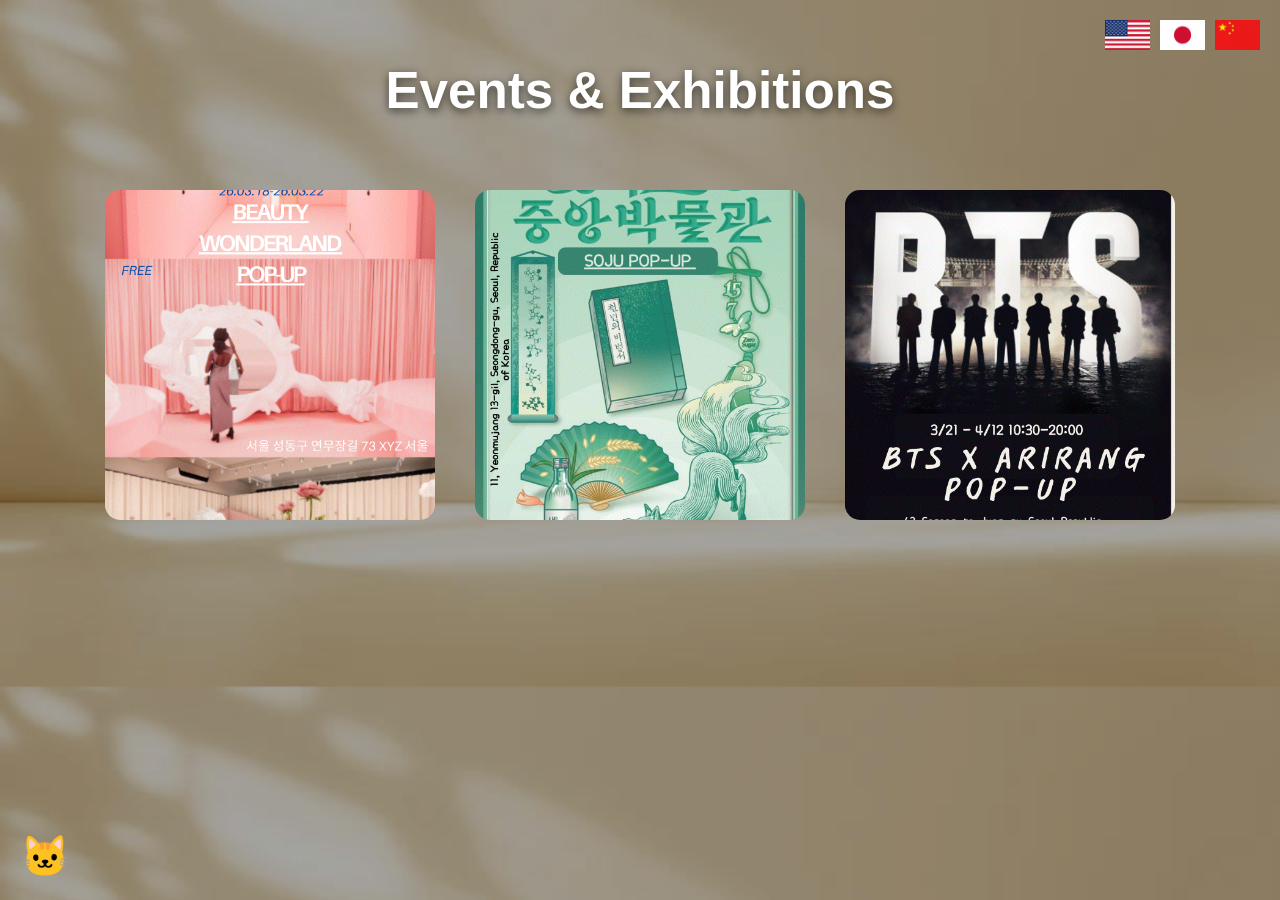
==== index.html @ fdb88de9 "Update index.html" ====
<!DOCTYPE html>
<html lang="en">
<head>
<meta charset="UTF-8">
<meta name="viewport" content="width=device-width, initial-scale=1.0">
<title>Events & Exhibitions</title>

<style>

html,body{
margin:0;
padding:0;
font-family:Arial;
background:linear-gradient(rgba(0,0,0,0.35),rgba(0,0,0,0.35)),url("background.jpg");
background-size:cover;
background-position:center;
text-align:center;
overflow-x:hidden;
}

h1{
color:white;
font-size:4vw;
margin-top:40px;
text-shadow:0 3px 10px rgba(0,0,0,0.6);
height:100px;
display:flex;
align-items:center;
justify-content:center;
}

.lang-bar{
position:fixed;
top:20px;
right:20px;
display:flex;
gap:10px;
z-index:2000;
}

.flag{
width:45px;
cursor:pointer;
}

.gallery{
display:flex;
justify-content:center;
flex-wrap:wrap;
gap:40px;
margin-top:50px;
max-width:1400px;
margin-left:auto;
margin-right:auto;
}

.thumbnail{
width:330px;
height:330px;
object-fit:cover;
border-radius:15px;
cursor:pointer;
transition:0.3s;
}

.thumbnail:hover{
transform:scale(1.05);
}

.popup,.qr-popup{
display:none;
position:fixed;
top:0;
left:0;
width:100%;
height:100%;
background:rgba(0,0,0,0.8);
justify-content:center;
align-items:center;
z-index:1000;
opacity:0;
transition:opacity 0.35s;
}

.popup.show,.qr-popup.show{
opacity:1;
}

.popup-content{
background:white;
width:90%;
max-width:1000px;
padding:30px;
border-radius:15px;
display:flex;
gap:30px;
position:relative;
transform:scale(0.85);
transition:transform 0.35s;
}

.popup.show .popup-content{
transform:scale(1);
}

.popup-content img{
width:40%;
}

.close-btn{
position:absolute;
top:15px;
right:20px;
font-size:30px;
border:none;
background:none;
cursor:pointer;
}

.info{
flex:1;
text-align:left;
line-height:1.7;
}

.action-buttons{
margin-top:20px;
display:flex;
gap:15px;
}

.action-buttons button{
padding:12px 20px;
border:none;
border-radius:10px;
background:#222;
color:white;
cursor:pointer;
}

.lang{display:none;}

.qr-box{
background:white;
padding:30px;
border-radius:15px;
position:relative;
text-align:center;
}

.qr-box img{
width:300px;
}

.qr-close{
position:absolute;
top:10px;
right:15px;
font-size:25px;
cursor:pointer;
}

.cat-button{
position:fixed;
bottom:20px;
left:20px;
font-size:40px;
cursor:pointer;
z-index:1500;
}

</style>
</head>

<body>

<div class="lang-bar">
<img src="us.png" class="flag" onclick="setLang('en')">
<img src="jp.png" class="flag" onclick="setLang('jp')">
<img src="cn.png" class="flag" onclick="setLang('cn')">
</div>

<h1 id="title">Events & Exhibitions</h1>

<div class="gallery"></div>

<!-- QR popup -->
<div id="qrPopup" class="qr-popup">
<div class="qr-box">
<div class="qr-close" onclick="closeQR()">✖</div>
<img id="qrImage">
</div>
</div>

<!-- cat qr -->
<div id="catQR" class="qr-popup">
<div class="qr-box">
<div class="qr-close" onclick="closeQR('catQR')">✖</div>
<h3>Feed the cats 🐱</h3>
<img src="ritoqr.jpg">
</div>
</div>

<div class="cat-button" onclick="openQR('ritoqr.jpg')">🐱</div>

<!-- map popup -->
<div id="mapPopup" class="popup">
<div class="popup-content" style="flex-direction:column;">
<button class="close-btn" onclick="closeMap()">✖</button>
<iframe id="mapFrame" width="100%" height="500" style="border:0;border-radius:10px;"></iframe>
</div>
</div>

<!-- easter egg -->
<div id="creatorPopup" class="popup">
<div class="popup-content" style="flex-direction:column;align-items:center;text-align:center;max-width:450px;">
<button class="close-btn" onclick="closePopup('creatorPopup')">✖</button>
<img src="creator.jpg" style="width:80%;border-radius:12px;">
<h2>Secret Developer</h2>
<p>Made by RITO 😎</p>
</div>
</div>

<audio id="secretAudio" src="secret.mp3"></audio>

<script>

/* =========================
EVENT DATA
========================= */

const events=[

{
id:"beauty",
image:"beauty.png",
map:"코엑스서울",
qr:"beautyqr.png",
text:{
en:{title:"Beauty Expo",date:"May 20",location:"COEX"},
jp:{title:"ビューティー展示会",date:"5月20日",location:"COEX"},
cn:{title:"美容展览",date:"5月20日",location:"COEX"}
}
},

{
id:"soju",
image:"soju.png",
map:"명동대성당",
qr:"sojuqr.png",
text:{
en:{title:"Soju Festival",date:"June 15",location:"Seoul"},
jp:{title:"焼酎フェスティバル",date:"6月15日",location:"ソウル"},
cn:{title:"烧酒节",date:"6月15日",location:"首尔"}
}
},

{
id:"bts",
image:"bts.png",
map:"카카오프렌즈 홍대 플래그십 스토어",
qr:"btsqr.png",
text:{
en:{title:"BTS Exhibition",date:"July 10",location:"Seoul"},
jp:{title:"BTS 展示会",date:"7月10日",location:"ソウル"},
cn:{title:"BTS 展览",date:"7月10日",location:"首尔"}
}
}

];

/* =========================
LANGUAGE
========================= */

let currentLang="en";

const titles={
en:"Events & Exhibitions",
jp:"イベント＆展示会",
cn:"活动与展览"
};

function setLang(lang){

currentLang=lang;

document.querySelectorAll(".lang").forEach(el=>el.style.display="none");
document.querySelectorAll("."+lang).forEach(el=>el.style.display="block");

document.getElementById("title").textContent=titles[lang];

}

/* =========================
CREATE EVENTS
========================= */

const gallery=document.querySelector(".gallery");

events.forEach(event=>{

let img=document.createElement("img");
img.src=event.image;
img.className="thumbnail";
img.onclick=()=>openPopup(event.id);

gallery.appendChild(img);

createPopup(event);

});

/* =========================
CREATE POPUP
========================= */

function createPopup(event){

let popup=document.createElement("div");
popup.className="popup";
popup.id=event.id;

popup.innerHTML=`

<div class="popup-content">

<button class="close-btn" onclick="closePopup('${event.id}')">✖</button>

<img src="${event.image}">

<div class="info">

<div class="lang en">
<b>Event Name</b><br>
${event.text.en.title}<br>
Date: ${event.text.en.date}<br>
Location: ${event.text.en.location}
</div>

<div class="lang jp">
<b>イベント名</b><br>
${event.text.jp.title}<br>
日付: ${event.text.jp.date}<br>
場所: ${event.text.jp.location}
</div>

<div class="lang cn">
<b>活动名称</b><br>
${event.text.cn.title}<br>
日期: ${event.text.cn.date}<br>
地点: ${event.text.cn.location}
</div>

<div class="action-buttons">

<button onclick="openMapPopup('${event.map}')">📍 MAP</button>

<button onclick="openQR('${event.qr}')">📱 QR</button>

</div>

</div>
</div>

`;

document.body.appendChild(popup);

}

/* =========================
POPUP
========================= */

function openPopup(id){

document.querySelectorAll(".popup").forEach(p=>{p.style.display="none";p.classList.remove("show");});

let popup=document.getElementById(id);

popup.style.display="flex";

setTimeout(()=>popup.classList.add("show"),10);

}

function closePopup(id){

let popup=document.getElementById(id);

popup.classList.remove("show");

setTimeout(()=>popup.style.display="none",300);

}

/* =========================
QR
========================= */

function openQR(src){

let qr=document.getElementById("qrPopup");

document.getElementById("qrImage").src=src;

qr.style.display="flex";

setTimeout(()=>qr.classList.add("show"),10);

}

function closeQR(){

let qr=document.getElementById("qrPopup");

qr.classList.remove("show");

setTimeout(()=>qr.style.display="none",300);

}

/* =========================
MAP
========================= */

function openMapPopup(place){

let mapUrl="https://www.google.com/maps?q="+encodeURIComponent(place)+"&output=embed";

document.getElementById("mapFrame").src=mapUrl;

let popup=document.getElementById("mapPopup");

popup.style.display="flex";

setTimeout(()=>popup.classList.add("show"),10);

}

function closeMap(){

let popup=document.getElementById("mapPopup");

popup.classList.remove("show");

setTimeout(()=>popup.style.display="none",300);

}

/* =========================
IDLE RESET
========================= */

let idleTime=0;

function timerIncrement(){

idleTime++;

if(idleTime>30){

resetScreen();

}

}

function resetScreen(){

document.querySelectorAll(".popup,.qr-popup").forEach(p=>{

p.style.display="none";

p.classList.remove("show");

});

setLang("en");

}

document.addEventListener("mousemove",()=>idleTime=0);
document.addEventListener("click",()=>idleTime=0);
document.addEventListener("touchstart",()=>idleTime=0);

setInterval(timerIncrement,1000);

/* =========================
EASTER EGG
========================= */

let logoClick=0;

document.getElementById("title").onclick=()=>{

logoClick++;

if(logoClick>=5){

document.getElementById("secretAudio").play();

openPopup("creatorPopup");

logoClick=0;

}

setTimeout(()=>logoClick=0,2000);

};

window.onload=()=>setLang("en");

</script>

</body>
</html>
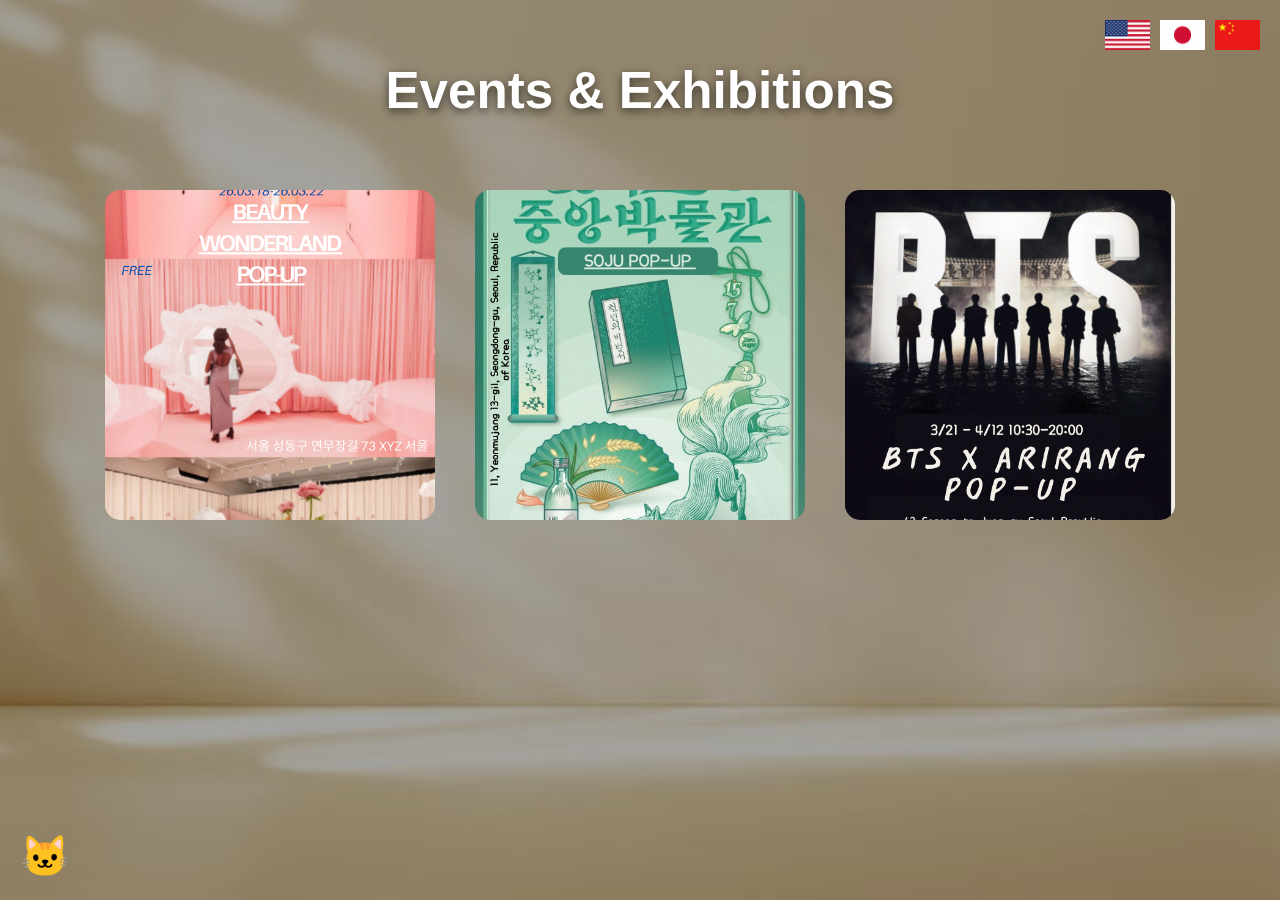
==== commit afb1ea88: "Update index.html" ====
--- a/index.html
+++ b/index.html
@@ -6,167 +6,170 @@
 <title>Events & Exhibitions</title>
 
 <style>
-
-html,body{
-margin:0;
-padding:0;
-font-family:Arial;
-background:linear-gradient(rgba(0,0,0,0.35),rgba(0,0,0,0.35)),url("background.jpg");
-background-size:cover;
-background-position:center;
-text-align:center;
-overflow-x:hidden;
-}
-
-h1{
-color:white;
-font-size:4vw;
-margin-top:40px;
-text-shadow:0 3px 10px rgba(0,0,0,0.6);
-height:100px;
-display:flex;
-align-items:center;
-justify-content:center;
-}
-
-.lang-bar{
-position:fixed;
-top:20px;
-right:20px;
-display:flex;
-gap:10px;
-z-index:2000;
-}
-
-.flag{
-width:45px;
-cursor:pointer;
-}
-
-.gallery{
-display:flex;
-justify-content:center;
-flex-wrap:wrap;
-gap:40px;
-margin-top:50px;
-max-width:1400px;
-margin-left:auto;
-margin-right:auto;
-}
-
-.thumbnail{
-width:330px;
-height:330px;
-object-fit:cover;
-border-radius:15px;
-cursor:pointer;
-transition:0.3s;
-}
-
-.thumbnail:hover{
-transform:scale(1.05);
-}
-
-.popup,.qr-popup{
-display:none;
-position:fixed;
-top:0;
-left:0;
-width:100%;
-height:100%;
-background:rgba(0,0,0,0.8);
-justify-content:center;
-align-items:center;
-z-index:1000;
-opacity:0;
-transition:opacity 0.35s;
-}
-
-.popup.show,.qr-popup.show{
-opacity:1;
-}
-
-.popup-content{
-background:white;
-width:90%;
-max-width:1000px;
-padding:30px;
-border-radius:15px;
-display:flex;
-gap:30px;
-position:relative;
-transform:scale(0.85);
-transition:transform 0.35s;
+/* ================= 기본 스타일 ================= */
+html, body {
+  margin: 0;
+  padding: 0;
+  width: 100%;
+  min-height: 100vh;
+  font-family: Arial;
+  background: linear-gradient(rgba(0,0,0,0.35), rgba(0,0,0,0.35)), url("background.jpg");
+  background-size: cover;
+  background-position: center;
+  text-align: center;
+  overflow-x: hidden;
+}
+
+/* ================= 제목 ================= */
+h1 {
+  color: white;
+  font-size: 4vw;
+  margin-top: 40px;
+  text-shadow: 0 3px 10px rgba(0,0,0,0.6);
+  height: 100px;
+  display: flex;
+  align-items: center;    
+  justify-content: center;
+}
+
+/* ================= 언어 선택 ================= */
+.lang-bar {
+  position: fixed;
+  top: 20px;
+  right: 20px;
+  display: flex;
+  gap: 10px;
+  z-index: 2000;
+}
+.flag {
+  width: 45px;
+  cursor: pointer;
+}
+
+/* ================= 갤러리 ================= */
+.gallery {
+  display: flex;
+  justify-content: center;
+  flex-wrap: wrap;
+  gap: 40px;
+  margin-top: 50px;
+  max-width: 1400px;
+  margin-left: auto;
+  margin-right: auto;
+}
+.thumbnail {
+  width: 330px;
+  height: 330px;
+  object-fit: cover;
+  border-radius: 15px;
+  cursor: pointer;
+  transition: 0.3s;
+}
+.thumbnail:hover { transform: scale(1.05); }
+
+/* ================= 팝업 ================= */
+.popup, .qr-popup {
+  display: none;
+  position: fixed;
+  top: 0; left: 0;
+  width: 100%; height: 100%;
+  background: rgba(0,0,0,0.8);
+  justify-content: center;
+  align-items: center;
+  z-index: 1000;
+  opacity:0; 
+  transition:opacity 0.35s ease; 
+}
+
+.popup.show, .qr-popup.show{
+  opacity:1;
+}
+
+.popup-content {
+  background: white;
+  width: 90%;
+  max-width: 1000px;
+  padding: 30px;
+  border-radius: 15px;
+  display: flex;
+  gap: 30px;
+  position: relative;
+  transform:scale(0.85); 
+  transition:transform 0.35s ease; 
 }
 
 .popup.show .popup-content{
-transform:scale(1);
-}
-
-.popup-content img{
-width:40%;
-}
-
-.close-btn{
-position:absolute;
-top:15px;
-right:20px;
-font-size:30px;
-border:none;
-background:none;
-cursor:pointer;
-}
-
-.info{
-flex:1;
-text-align:left;
-line-height:1.7;
-}
-
-.action-buttons{
-margin-top:20px;
-display:flex;
-gap:15px;
-}
-
-.action-buttons button{
-padding:12px 20px;
-border:none;
-border-radius:10px;
-background:#222;
-color:white;
-cursor:pointer;
-}
-
-.lang{display:none;}
-
-.qr-box{
-background:white;
-padding:30px;
-border-radius:15px;
-position:relative;
-text-align:center;
-}
-
-.qr-box img{
-width:300px;
-}
-
-.qr-close{
-position:absolute;
-top:10px;
-right:15px;
-font-size:25px;
-cursor:pointer;
-}
-
+  transform:scale(1); 
+}
+
+.popup-content img {
+  width: 40%;
+}
+
+.close-btn {
+  position: absolute;
+  top: 15px; right: 20px;
+  font-size: 30px;
+  border: none;
+  background: none;
+  cursor: pointer;
+}
+
+.info {
+  flex: 1;
+  text-align: left;
+  line-height: 1.7;
+}
+
+.action-buttons {
+  margin-top: 20px;
+  display: flex;
+  gap: 15px;
+}
+
+.action-buttons button {
+  padding: 12px 20px;
+  border: none;
+  border-radius: 10px;
+  background: #222;
+  color: white;
+  cursor: pointer;
+}
+
+.lang { display: none; }
+
+/* ================= QR ================= */
+.qr-box {
+  background: white;
+  padding: 30px;
+  border-radius: 15px;
+  position: relative;
+  text-align: center;
+}
+
+.qr-box img { width: 300px; }
+
+.qr-close {
+  position: absolute;
+  top: 10px;
+  right: 15px;
+  font-size: 25px;
+  cursor: pointer;
+}
+
+/* ================= CAT BUTTON ================= */
 .cat-button{
-position:fixed;
-bottom:20px;
-left:20px;
-font-size:40px;
-cursor:pointer;
-z-index:1500;
+  position: fixed;
+  bottom: 20px;
+  left: 20px;
+  font-size: 40px;
+  cursor: pointer;
+  z-index: 1500;
+  transition: transform 0.2s;
+}
+
+.cat-button:hover{
+  transform: scale(1.2);
 }
 
 </style>
@@ -175,106 +178,113 @@
 <body>
 
 <div class="lang-bar">
-<img src="us.png" class="flag" onclick="setLang('en')">
-<img src="jp.png" class="flag" onclick="setLang('jp')">
-<img src="cn.png" class="flag" onclick="setLang('cn')">
-</div>
-
-<h1 id="title">Events & Exhibitions</h1>
-
-<div class="gallery"></div>
-
-<!-- QR popup -->
-<div id="qrPopup" class="qr-popup">
-<div class="qr-box">
-<div class="qr-close" onclick="closeQR()">✖</div>
-<img id="qrImage">
-</div>
-</div>
-
-<!-- cat qr -->
+  <img src="us.png" class="flag" onclick="setLang('en')">
+  <img src="jp.png" class="flag" onclick="setLang('jp')">
+  <img src="cn.png" class="flag" onclick="setLang('cn')">
+</div>
+
+<h1>Events & Exhibitions</h1>
+
+<div class="gallery">
+  <img src="beauty.png" class="thumbnail" onclick="openPopup('popup1')">
+  <img src="soju.png" class="thumbnail" onclick="openPopup('popup2')">
+  <img src="bts.png" class="thumbnail" onclick="openPopup('popup3')">
+</div>
+
+<!-- EVENT 1 -->
+<div id="popup1" class="popup">
+<div class="popup-content">
+<button class="close-btn" onclick="closePopup('popup1')">✖</button>
+<img src="beauty.png">
+<div class="info">
+<div class="lang en"><b>Event Name</b><br>Beauty Expo<br>Date: May 20<br>Location: COEX</div>
+<div class="lang jp"><b>イベント名</b><br>ビューティー展示会<br>日付: 5月20日<br>場所: COEX</div>
+<div class="lang cn"><b>活动名称</b><br>美容展览<br>日期: 5月20日<br>地点: COEX</div>
+<div class="action-buttons">
+<button onclick="openMapPopup('코엑스서울')">📍 MAP</button>
+<button onclick="openQR('qr1')">📱 QR</button>
+</div>
+</div>
+</div>
+</div>
+
+<!-- EVENT 2 -->
+<div id="popup2" class="popup">
+<div class="popup-content">
+<button class="close-btn" onclick="closePopup('popup2')">✖</button>
+<img src="soju.png">
+<div class="info">
+<div class="lang en">Soju Festival<br>Date: June 15<br>Location: Seoul</div>
+<div class="lang jp">焼酎フェスティバル<br>日付: 6月15日<br>場所: ソウル</div>
+<div class="lang cn">烧酒节<br>日期: 6月15日<br>地点: 首尔</div>
+<div class="action-buttons">
+<button onclick="openMapPopup('명동대성당')">📍 MAP</button>
+<button onclick="openQR('qr2')">📱 QR</button>
+</div>
+</div>
+</div>
+</div>
+
+<!-- EVENT 3 -->
+<div id="popup3" class="popup">
+<div class="popup-content">
+<button class="close-btn" onclick="closePopup('popup3')">✖</button>
+<img src="bts.png">
+<div class="info">
+<div class="lang en">BTS Exhibition<br>Date: July 10<br>Location: Seoul</div>
+<div class="lang jp">BTS 展示会<br>日付: 7月10日<br>場所: ソウル</div>
+<div class="lang cn">BTS 展览<br>日期: 7月10日<br>地点: 首尔</div>
+<div class="action-buttons">
+<button onclick="openMapPopup('카카오프렌즈 홍대 플래그십 스토어')">📍 MAP</button>
+<button onclick="openQR('qr3')">📱 QR</button>
+</div>
+</div>
+</div>
+</div>
+
+<!-- QR -->
+<div id="qr1" class="qr-popup"><div class="qr-box"><div class="qr-close" onclick="closeQR('qr1')">✖</div><img src="beautyqr.png"></div></div>
+<div id="qr2" class="qr-popup"><div class="qr-box"><div class="qr-close" onclick="closeQR('qr2')">✖</div><img src="sojuqr.png"></div></div>
+<div id="qr3" class="qr-popup"><div class="qr-box"><div class="qr-close" onclick="closeQR('qr3')">✖</div><img src="btsqr.png"></div></div>
+
+<!-- CAT DONATION QR -->
 <div id="catQR" class="qr-popup">
 <div class="qr-box">
 <div class="qr-close" onclick="closeQR('catQR')">✖</div>
-<h3>Feed the cats 🐱</h3>
+<h3 style="margin-bottom:15px;">Feed the cats 🐱</h3>
 <img src="ritoqr.jpg">
 </div>
 </div>
 
-<div class="cat-button" onclick="openQR('ritoqr.jpg')">🐱</div>
-
-<!-- map popup -->
+<!-- CAT BUTTON -->
+<div class="cat-button" onclick="openQR('catQR')" title="Feed the cats">
+🐱
+</div>
+
+<!-- MAP -->
 <div id="mapPopup" class="popup">
-<div class="popup-content" style="flex-direction:column;">
+<div class="popup-content" style="flex-direction:column; max-width:900px;">
 <button class="close-btn" onclick="closeMap()">✖</button>
-<iframe id="mapFrame" width="100%" height="500" style="border:0;border-radius:10px;"></iframe>
-</div>
-</div>
-
-<!-- easter egg -->
+<iframe id="mapFrame" width="100%" height="500" style="border:0;border-radius:10px;" allowfullscreen></iframe>
+</div>
+</div>
+
+<!-- EASTER EGG POPUP -->
 <div id="creatorPopup" class="popup">
-<div class="popup-content" style="flex-direction:column;align-items:center;text-align:center;max-width:450px;">
-<button class="close-btn" onclick="closePopup('creatorPopup')">✖</button>
-<img src="creator.jpg" style="width:80%;border-radius:12px;">
-<h2>Secret Developer</h2>
-<p>Made by RITO 😎</p>
-</div>
-</div>
-
+  <div class="popup-content" style="flex-direction:column; align-items:center; text-align:center; max-width:450px; padding:20px;">
+    <button class="close-btn" onclick="closePopup('creatorPopup')">✖</button>
+    <img src="creator.jpg" style="width:80%; max-width:300px; height:auto; border-radius:12px; margin-bottom:15px;">
+    <h2 style="font-size:1.5rem; margin-bottom:8px;">Secret Developer</h2>
+    <p style="font-size:1rem;">Made by RITO 😎</p>
+  </div>
+</div>
 <audio id="secretAudio" src="secret.mp3"></audio>
 
 <script>
 
-/* =========================
-EVENT DATA
-========================= */
-
-const events=[
-
-{
-id:"beauty",
-image:"beauty.png",
-map:"코엑스서울",
-qr:"beautyqr.png",
-text:{
-en:{title:"Beauty Expo",date:"May 20",location:"COEX"},
-jp:{title:"ビューティー展示会",date:"5月20日",location:"COEX"},
-cn:{title:"美容展览",date:"5月20日",location:"COEX"}
-}
-},
-
-{
-id:"soju",
-image:"soju.png",
-map:"명동대성당",
-qr:"sojuqr.png",
-text:{
-en:{title:"Soju Festival",date:"June 15",location:"Seoul"},
-jp:{title:"焼酎フェスティバル",date:"6月15日",location:"ソウル"},
-cn:{title:"烧酒节",date:"6月15日",location:"首尔"}
-}
-},
-
-{
-id:"bts",
-image:"bts.png",
-map:"카카오프렌즈 홍대 플래그십 스토어",
-qr:"btsqr.png",
-text:{
-en:{title:"BTS Exhibition",date:"July 10",location:"Seoul"},
-jp:{title:"BTS 展示会",date:"7月10日",location:"ソウル"},
-cn:{title:"BTS 展览",date:"7月10日",location:"首尔"}
-}
-}
-
-];
-
-/* =========================
-LANGUAGE
-========================= */
-
 let currentLang="en";
 
+const titleEl=document.querySelector("h1");
 const titles={
 en:"Events & Exhibitions",
 jp:"イベント＆展示会",
@@ -282,236 +292,77 @@
 };
 
 function setLang(lang){
-
 currentLang=lang;
-
 document.querySelectorAll(".lang").forEach(el=>el.style.display="none");
 document.querySelectorAll("."+lang).forEach(el=>el.style.display="block");
-
-document.getElementById("title").textContent=titles[lang];
-
-}
-
-/* =========================
-CREATE EVENTS
-========================= */
-
-const gallery=document.querySelector(".gallery");
-
-events.forEach(event=>{
-
-let img=document.createElement("img");
-img.src=event.image;
-img.className="thumbnail";
-img.onclick=()=>openPopup(event.id);
-
-gallery.appendChild(img);
-
-createPopup(event);
-
-});
-
-/* =========================
-CREATE POPUP
-========================= */
-
-function createPopup(event){
-
-let popup=document.createElement("div");
-popup.className="popup";
-popup.id=event.id;
-
-popup.innerHTML=`
-
-<div class="popup-content">
-
-<button class="close-btn" onclick="closePopup('${event.id}')">✖</button>
-
-<img src="${event.image}">
-
-<div class="info">
-
-<div class="lang en">
-<b>Event Name</b><br>
-${event.text.en.title}<br>
-Date: ${event.text.en.date}<br>
-Location: ${event.text.en.location}
-</div>
-
-<div class="lang jp">
-<b>イベント名</b><br>
-${event.text.jp.title}<br>
-日付: ${event.text.jp.date}<br>
-場所: ${event.text.jp.location}
-</div>
-
-<div class="lang cn">
-<b>活动名称</b><br>
-${event.text.cn.title}<br>
-日期: ${event.text.cn.date}<br>
-地点: ${event.text.cn.location}
-</div>
-
-<div class="action-buttons">
-
-<button onclick="openMapPopup('${event.map}')">📍 MAP</button>
-
-<button onclick="openQR('${event.qr}')">📱 QR</button>
-
-</div>
-
-</div>
-</div>
-
-`;
-
-document.body.appendChild(popup);
-
-}
-
-/* =========================
-POPUP
-========================= */
+titleEl.textContent=titles[lang];
+}
 
 function openPopup(id){
-
 document.querySelectorAll(".popup").forEach(p=>{p.style.display="none";p.classList.remove("show");});
-
 let popup=document.getElementById(id);
-
 popup.style.display="flex";
-
-setTimeout(()=>popup.classList.add("show"),10);
-
+setTimeout(()=>{popup.classList.add("show");},10);
+resetTimer();
 }
 
 function closePopup(id){
-
 let popup=document.getElementById(id);
-
 popup.classList.remove("show");
-
-setTimeout(()=>popup.style.display="none",300);
-
-}
-
-/* =========================
-QR
-========================= */
-
-function openQR(src){
-
-let qr=document.getElementById("qrPopup");
-
-document.getElementById("qrImage").src=src;
-
-qr.style.display="flex";
-
-setTimeout(()=>qr.classList.add("show"),10);
-
-}
-
-function closeQR(){
-
-let qr=document.getElementById("qrPopup");
-
-qr.classList.remove("show");
-
-setTimeout(()=>qr.style.display="none",300);
-
-}
-
-/* =========================
-MAP
-========================= */
-
-function openMapPopup(place){
-
-let mapUrl="https://www.google.com/maps?q="+encodeURIComponent(place)+"&output=embed";
-
-document.getElementById("mapFrame").src=mapUrl;
-
-let popup=document.getElementById("mapPopup");
-
-popup.style.display="flex";
-
-setTimeout(()=>popup.classList.add("show"),10);
-
-}
-
-function closeMap(){
-
-let popup=document.getElementById("mapPopup");
-
-popup.classList.remove("show");
-
-setTimeout(()=>popup.style.display="none",300);
-
-}
-
-/* =========================
-IDLE RESET
-========================= */
+setTimeout(()=>{popup.style.display="none";},300);
+}
+
+function openQR(id){let qr=document.getElementById(id);qr.style.display="flex";setTimeout(()=>qr.classList.add("show"),10);}
+function closeQR(id){let qr=document.getElementById(id);qr.classList.remove("show");setTimeout(()=>qr.style.display="none",300);}
+function openMapPopup(place){let mapUrl="https://www.google.com/maps?q="+encodeURIComponent(place)+"&output=embed";document.getElementById("mapFrame").src=mapUrl;let popup=document.getElementById("mapPopup");popup.style.display="flex";setTimeout(()=>popup.classList.add("show"),10);}
+function closeMap(){let popup=document.getElementById("mapPopup");popup.classList.remove("show");setTimeout(()=>popup.style.display="none",300);}
 
 let idleTime=0;
-
-function timerIncrement(){
-
-idleTime++;
-
-if(idleTime>30){
-
-resetScreen();
-
-}
-
-}
-
-function resetScreen(){
-
-document.querySelectorAll(".popup,.qr-popup").forEach(p=>{
-
-p.style.display="none";
-
-p.classList.remove("show");
-
-});
-
-setLang("en");
-
-}
-
-document.addEventListener("mousemove",()=>idleTime=0);
-document.addEventListener("click",()=>idleTime=0);
-document.addEventListener("touchstart",()=>idleTime=0);
-
+function timerIncrement(){idleTime++;if(idleTime>30){resetScreen();}}
+function resetTimer(){idleTime=0;}
+function resetScreen(){document.querySelectorAll(".popup").forEach(p=>{p.style.display="none";p.classList.remove("show");});document.querySelectorAll(".qr-popup").forEach(p=>{p.style.display="none";p.classList.remove("show");});setLang("en");}
+
+document.addEventListener("mousemove",resetTimer);
+document.addEventListener("click",resetTimer);
+document.addEventListener("touchstart",resetTimer);
 setInterval(timerIncrement,1000);
 
-/* =========================
-EASTER EGG
-========================= */
-
-let logoClick=0;
-
-document.getElementById("title").onclick=()=>{
-
-logoClick++;
-
-if(logoClick>=5){
-
-document.getElementById("secretAudio").play();
-
-openPopup("creatorPopup");
-
-logoClick=0;
-
-}
-
-setTimeout(()=>logoClick=0,2000);
-
+window.onload=function(){setLang("en");}
+
+/* 바깥 클릭 닫기 */
+document.querySelectorAll(".popup").forEach(popup=>{
+popup.addEventListener("click",function(e){
+if(e.target===popup){popup.classList.remove("show");setTimeout(()=>popup.style.display="none",300);}
+});
+});
+document.querySelectorAll(".qr-popup").forEach(popup=>{
+popup.addEventListener("click",function(e){
+if(e.target===popup){popup.classList.remove("show");setTimeout(()=>popup.style.display="none",300);}
+});
+});
+
+/* ===========================
+   EASTER EGG 기능
+=========================== */
+
+let logoClickCount = 0;
+titleEl.addEventListener("click", function(){
+  logoClickCount++;
+  if(logoClickCount >= 5){
+    document.getElementById("secretAudio").play();
+    openPopup("creatorPopup");
+    logoClickCount = 0;
+  }
+  setTimeout(()=>{logoClickCount = 0;},2000);
+});
+
+/* 팝업 닫으면 음악 정지 */
+const originalClosePopup = closePopup;
+closePopup = function(id){
+  let audio = document.getElementById("secretAudio");
+  if(audio){ audio.pause(); audio.currentTime = 0; }
+  originalClosePopup(id);
 };
-
-window.onload=()=>setLang("en");
 
 </script>
 
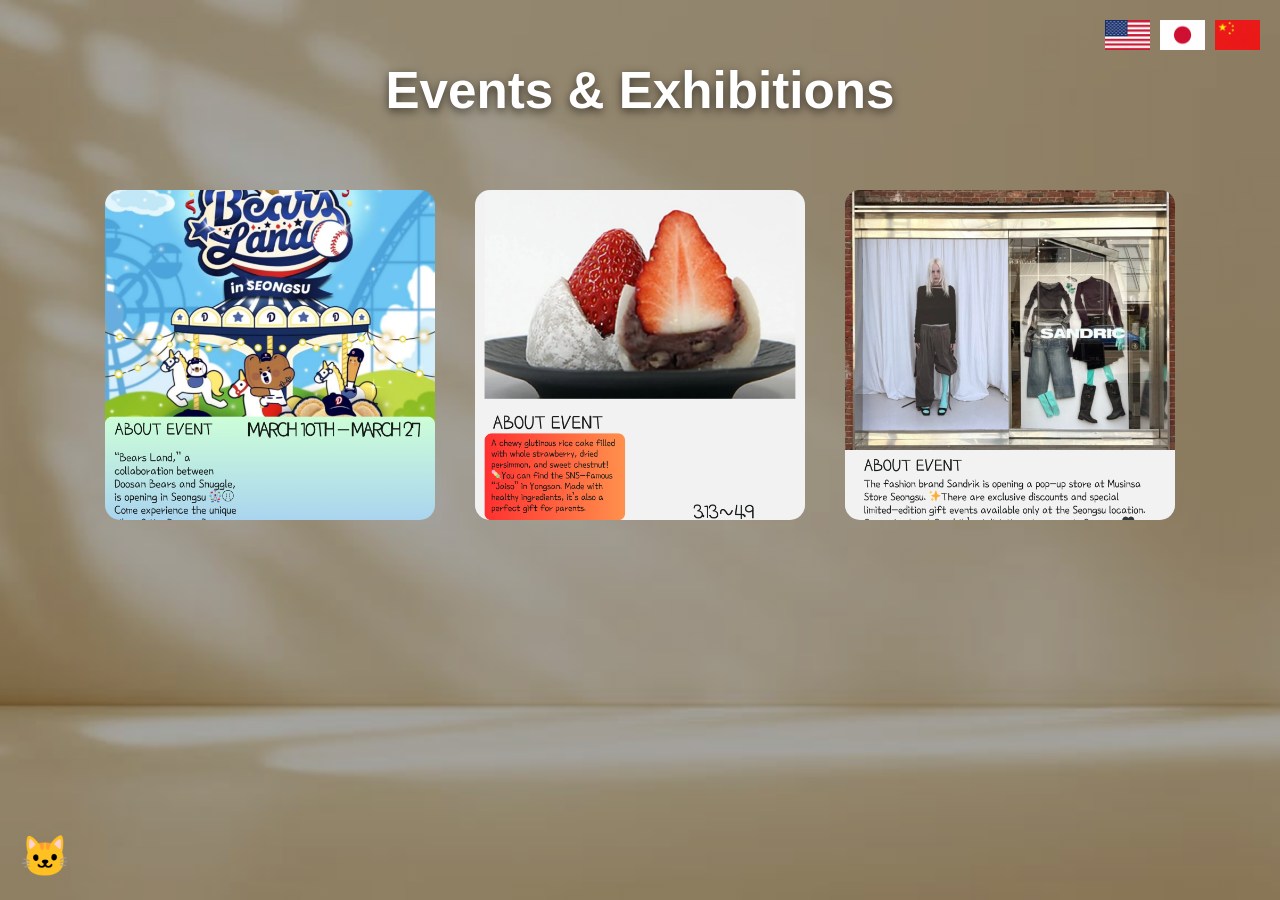
==== commit 50048cea: "Update index.html" ====
--- a/index.html
+++ b/index.html
@@ -4,367 +4,47 @@
 <meta charset="UTF-8">
 <meta name="viewport" content="width=device-width, initial-scale=1.0">
 <title>Events & Exhibitions</title>
-
-<style>
-/* ================= 기본 스타일 ================= */
-html, body {
-  margin: 0;
-  padding: 0;
-  width: 100%;
-  min-height: 100vh;
-  font-family: Arial;
-  background: linear-gradient(rgba(0,0,0,0.35), rgba(0,0,0,0.35)), url("background.jpg");
-  background-size: cover;
-  background-position: center;
-  text-align: center;
-  overflow-x: hidden;
-}
-
-/* ================= 제목 ================= */
-h1 {
-  color: white;
-  font-size: 4vw;
-  margin-top: 40px;
-  text-shadow: 0 3px 10px rgba(0,0,0,0.6);
-  height: 100px;
-  display: flex;
-  align-items: center;    
-  justify-content: center;
-}
-
-/* ================= 언어 선택 ================= */
-.lang-bar {
-  position: fixed;
-  top: 20px;
-  right: 20px;
-  display: flex;
-  gap: 10px;
-  z-index: 2000;
-}
-.flag {
-  width: 45px;
-  cursor: pointer;
-}
-
-/* ================= 갤러리 ================= */
-.gallery {
-  display: flex;
-  justify-content: center;
-  flex-wrap: wrap;
-  gap: 40px;
-  margin-top: 50px;
-  max-width: 1400px;
-  margin-left: auto;
-  margin-right: auto;
-}
-.thumbnail {
-  width: 330px;
-  height: 330px;
-  object-fit: cover;
-  border-radius: 15px;
-  cursor: pointer;
-  transition: 0.3s;
-}
-.thumbnail:hover { transform: scale(1.05); }
-
-/* ================= 팝업 ================= */
-.popup, .qr-popup {
-  display: none;
-  position: fixed;
-  top: 0; left: 0;
-  width: 100%; height: 100%;
-  background: rgba(0,0,0,0.8);
-  justify-content: center;
-  align-items: center;
-  z-index: 1000;
-  opacity:0; 
-  transition:opacity 0.35s ease; 
-}
-
-.popup.show, .qr-popup.show{
-  opacity:1;
-}
-
-.popup-content {
-  background: white;
-  width: 90%;
-  max-width: 1000px;
-  padding: 30px;
-  border-radius: 15px;
-  display: flex;
-  gap: 30px;
-  position: relative;
-  transform:scale(0.85); 
-  transition:transform 0.35s ease; 
-}
-
-.popup.show .popup-content{
-  transform:scale(1); 
-}
-
-.popup-content img {
-  width: 40%;
-}
-
-.close-btn {
-  position: absolute;
-  top: 15px; right: 20px;
-  font-size: 30px;
-  border: none;
-  background: none;
-  cursor: pointer;
-}
-
-.info {
-  flex: 1;
-  text-align: left;
-  line-height: 1.7;
-}
-
-.action-buttons {
-  margin-top: 20px;
-  display: flex;
-  gap: 15px;
-}
-
-.action-buttons button {
-  padding: 12px 20px;
-  border: none;
-  border-radius: 10px;
-  background: #222;
-  color: white;
-  cursor: pointer;
-}
-
-.lang { display: none; }
-
-/* ================= QR ================= */
-.qr-box {
-  background: white;
-  padding: 30px;
-  border-radius: 15px;
-  position: relative;
-  text-align: center;
-}
-
-.qr-box img { width: 300px; }
-
-.qr-close {
-  position: absolute;
-  top: 10px;
-  right: 15px;
-  font-size: 25px;
-  cursor: pointer;
-}
-
-/* ================= CAT BUTTON ================= */
-.cat-button{
-  position: fixed;
-  bottom: 20px;
-  left: 20px;
-  font-size: 40px;
-  cursor: pointer;
-  z-index: 1500;
-  transition: transform 0.2s;
-}
-
-.cat-button:hover{
-  transform: scale(1.2);
-}
-
-</style>
+<link rel="stylesheet" href="style.css">
 </head>
 
 <body>
 
 <div class="lang-bar">
-  <img src="us.png" class="flag" onclick="setLang('en')">
-  <img src="jp.png" class="flag" onclick="setLang('jp')">
-  <img src="cn.png" class="flag" onclick="setLang('cn')">
+<img src="us.png" class="flag" onclick="setLang('en')">
+<img src="jp.png" class="flag" onclick="setLang('jp')">
+<img src="cn.png" class="flag" onclick="setLang('cn')">
 </div>
 
-<h1>Events & Exhibitions</h1>
+<h1 id="title">Events & Exhibitions</h1>
 
-<div class="gallery">
-  <img src="beauty.png" class="thumbnail" onclick="openPopup('popup1')">
-  <img src="soju.png" class="thumbnail" onclick="openPopup('popup2')">
-  <img src="bts.png" class="thumbnail" onclick="openPopup('popup3')">
-</div>
+<div id="gallery" class="gallery"></div>
+<div id="popupContainer"></div>
+<div id="qrContainer"></div>
 
-<!-- EVENT 1 -->
-<div id="popup1" class="popup">
-<div class="popup-content">
-<button class="close-btn" onclick="closePopup('popup1')">✖</button>
-<img src="beauty.png">
-<div class="info">
-<div class="lang en"><b>Event Name</b><br>Beauty Expo<br>Date: May 20<br>Location: COEX</div>
-<div class="lang jp"><b>イベント名</b><br>ビューティー展示会<br>日付: 5月20日<br>場所: COEX</div>
-<div class="lang cn"><b>活动名称</b><br>美容展览<br>日期: 5月20日<br>地点: COEX</div>
-<div class="action-buttons">
-<button onclick="openMapPopup('코엑스서울')">📍 MAP</button>
-<button onclick="openQR('qr1')">📱 QR</button>
-</div>
-</div>
-</div>
-</div>
-
-<!-- EVENT 2 -->
-<div id="popup2" class="popup">
-<div class="popup-content">
-<button class="close-btn" onclick="closePopup('popup2')">✖</button>
-<img src="soju.png">
-<div class="info">
-<div class="lang en">Soju Festival<br>Date: June 15<br>Location: Seoul</div>
-<div class="lang jp">焼酎フェスティバル<br>日付: 6月15日<br>場所: ソウル</div>
-<div class="lang cn">烧酒节<br>日期: 6月15日<br>地点: 首尔</div>
-<div class="action-buttons">
-<button onclick="openMapPopup('명동대성당')">📍 MAP</button>
-<button onclick="openQR('qr2')">📱 QR</button>
-</div>
-</div>
-</div>
-</div>
-
-<!-- EVENT 3 -->
-<div id="popup3" class="popup">
-<div class="popup-content">
-<button class="close-btn" onclick="closePopup('popup3')">✖</button>
-<img src="bts.png">
-<div class="info">
-<div class="lang en">BTS Exhibition<br>Date: July 10<br>Location: Seoul</div>
-<div class="lang jp">BTS 展示会<br>日付: 7月10日<br>場所: ソウル</div>
-<div class="lang cn">BTS 展览<br>日期: 7月10日<br>地点: 首尔</div>
-<div class="action-buttons">
-<button onclick="openMapPopup('카카오프렌즈 홍대 플래그십 스토어')">📍 MAP</button>
-<button onclick="openQR('qr3')">📱 QR</button>
-</div>
-</div>
-</div>
-</div>
-
-<!-- QR -->
-<div id="qr1" class="qr-popup"><div class="qr-box"><div class="qr-close" onclick="closeQR('qr1')">✖</div><img src="beautyqr.png"></div></div>
-<div id="qr2" class="qr-popup"><div class="qr-box"><div class="qr-close" onclick="closeQR('qr2')">✖</div><img src="sojuqr.png"></div></div>
-<div id="qr3" class="qr-popup"><div class="qr-box"><div class="qr-close" onclick="closeQR('qr3')">✖</div><img src="btsqr.png"></div></div>
-
-<!-- CAT DONATION QR -->
+<!-- 고양이 QR -->
 <div id="catQR" class="qr-popup">
 <div class="qr-box">
 <div class="qr-close" onclick="closeQR('catQR')">✖</div>
-<h3 style="margin-bottom:15px;">Feed the cats 🐱</h3>
+<h3>Feed the cats 🐱</h3>
 <img src="ritoqr.jpg">
 </div>
 </div>
 
-<!-- CAT BUTTON -->
-<div class="cat-button" onclick="openQR('catQR')" title="Feed the cats">
-🐱
-</div>
+<div class="cat-button" onclick="openQR('catQR')">🐱</div>
 
-<!-- MAP -->
-<div id="mapPopup" class="popup">
-<div class="popup-content" style="flex-direction:column; max-width:900px;">
-<button class="close-btn" onclick="closeMap()">✖</button>
-<iframe id="mapFrame" width="100%" height="500" style="border:0;border-radius:10px;" allowfullscreen></iframe>
+<!-- 제작자 -->
+<div id="creatorPopup" class="popup">
+<div class="popup-content creator-box">
+<button class="close-btn" onclick="closePopup('creatorPopup')">✖</button>
+<img src="creator.jpg">
+<h2>Secret Developer</h2>
+<p>Made by RITO 😎</p>
 </div>
 </div>
 
-<!-- EASTER EGG POPUP -->
-<div id="creatorPopup" class="popup">
-  <div class="popup-content" style="flex-direction:column; align-items:center; text-align:center; max-width:450px; padding:20px;">
-    <button class="close-btn" onclick="closePopup('creatorPopup')">✖</button>
-    <img src="creator.jpg" style="width:80%; max-width:300px; height:auto; border-radius:12px; margin-bottom:15px;">
-    <h2 style="font-size:1.5rem; margin-bottom:8px;">Secret Developer</h2>
-    <p style="font-size:1rem;">Made by RITO 😎</p>
-  </div>
-</div>
 <audio id="secretAudio" src="secret.mp3"></audio>
+<audio id="catAudio" src="catmeow.mp3"></audio>
 
-<script>
-
-let currentLang="en";
-
-const titleEl=document.querySelector("h1");
-const titles={
-en:"Events & Exhibitions",
-jp:"イベント＆展示会",
-cn:"活动与展览"
-};
-
-function setLang(lang){
-currentLang=lang;
-document.querySelectorAll(".lang").forEach(el=>el.style.display="none");
-document.querySelectorAll("."+lang).forEach(el=>el.style.display="block");
-titleEl.textContent=titles[lang];
-}
-
-function openPopup(id){
-document.querySelectorAll(".popup").forEach(p=>{p.style.display="none";p.classList.remove("show");});
-let popup=document.getElementById(id);
-popup.style.display="flex";
-setTimeout(()=>{popup.classList.add("show");},10);
-resetTimer();
-}
-
-function closePopup(id){
-let popup=document.getElementById(id);
-popup.classList.remove("show");
-setTimeout(()=>{popup.style.display="none";},300);
-}
-
-function openQR(id){let qr=document.getElementById(id);qr.style.display="flex";setTimeout(()=>qr.classList.add("show"),10);}
-function closeQR(id){let qr=document.getElementById(id);qr.classList.remove("show");setTimeout(()=>qr.style.display="none",300);}
-function openMapPopup(place){let mapUrl="https://www.google.com/maps?q="+encodeURIComponent(place)+"&output=embed";document.getElementById("mapFrame").src=mapUrl;let popup=document.getElementById("mapPopup");popup.style.display="flex";setTimeout(()=>popup.classList.add("show"),10);}
-function closeMap(){let popup=document.getElementById("mapPopup");popup.classList.remove("show");setTimeout(()=>popup.style.display="none",300);}
-
-let idleTime=0;
-function timerIncrement(){idleTime++;if(idleTime>30){resetScreen();}}
-function resetTimer(){idleTime=0;}
-function resetScreen(){document.querySelectorAll(".popup").forEach(p=>{p.style.display="none";p.classList.remove("show");});document.querySelectorAll(".qr-popup").forEach(p=>{p.style.display="none";p.classList.remove("show");});setLang("en");}
-
-document.addEventListener("mousemove",resetTimer);
-document.addEventListener("click",resetTimer);
-document.addEventListener("touchstart",resetTimer);
-setInterval(timerIncrement,1000);
-
-window.onload=function(){setLang("en");}
-
-/* 바깥 클릭 닫기 */
-document.querySelectorAll(".popup").forEach(popup=>{
-popup.addEventListener("click",function(e){
-if(e.target===popup){popup.classList.remove("show");setTimeout(()=>popup.style.display="none",300);}
-});
-});
-document.querySelectorAll(".qr-popup").forEach(popup=>{
-popup.addEventListener("click",function(e){
-if(e.target===popup){popup.classList.remove("show");setTimeout(()=>popup.style.display="none",300);}
-});
-});
-
-/* ===========================
-   EASTER EGG 기능
-=========================== */
-
-let logoClickCount = 0;
-titleEl.addEventListener("click", function(){
-  logoClickCount++;
-  if(logoClickCount >= 5){
-    document.getElementById("secretAudio").play();
-    openPopup("creatorPopup");
-    logoClickCount = 0;
-  }
-  setTimeout(()=>{logoClickCount = 0;},2000);
-});
-
-/* 팝업 닫으면 음악 정지 */
-const originalClosePopup = closePopup;
-closePopup = function(id){
-  let audio = document.getElementById("secretAudio");
-  if(audio){ audio.pause(); audio.currentTime = 0; }
-  originalClosePopup(id);
-};
-
-</script>
-
+<script src="script.js"></script>
 </body>
 </html>
--- a/style.css
+++ b/style.css
@@ -0,0 +1,285 @@
+html, body{
+margin:0;
+padding:0;
+width:100%;
+min-height:100vh;
+font-family:Arial;
+
+background:linear-gradient(rgba(0,0,0,0.35),rgba(0,0,0,0.35)),url("background.jpg");
+background-size:cover;
+background-position:center;
+
+text-align:center;
+overflow-x:hidden;
+}
+
+
+/* ================= TITLE ================= */
+
+h1{
+color:white;
+font-size:4vw;
+margin-top:40px;
+
+text-shadow:0 3px 10px rgba(0,0,0,0.6);
+
+height:100px;
+
+display:flex;
+align-items:center;
+justify-content:center;
+
+/* === ADDED === */
+cursor:pointer;
+}
+
+
+/* ================= LANGUAGE ================= */
+
+.lang-bar{
+position:fixed;
+top:20px;
+right:20px;
+display:flex;
+gap:10px;
+z-index:2000;
+}
+
+.flag{
+width:45px;
+cursor:pointer;
+}
+
+
+/* ================= GALLERY ================= */
+
+.gallery{
+display:flex;
+justify-content:center;
+flex-wrap:wrap;
+
+gap:40px;
+
+margin-top:50px;
+
+max-width:1400px;
+margin-left:auto;
+margin-right:auto;
+}
+
+.thumbnail{
+width:330px;
+height:330px;
+
+object-fit:cover;
+
+border-radius:15px;
+
+cursor:pointer;
+
+transition:0.3s;
+}
+
+.thumbnail:hover{
+transform:scale(1.05);
+}
+
+
+/* ================= POPUP ================= */
+
+.popup,.qr-popup{
+
+display:none;
+
+position:fixed;
+
+top:0;
+left:0;
+
+width:100%;
+height:100%;
+
+background:rgba(0,0,0,0.8);
+
+justify-content:center;
+align-items:center;
+
+z-index:1000;
+
+opacity:0;
+transition:opacity 0.35s ease;
+}
+
+.popup.show,.qr-popup.show{
+opacity:1;
+}
+
+.popup-content{
+
+background:white;
+
+width:90%;
+max-width:1000px;
+
+padding:30px;
+
+border-radius:15px;
+
+display:flex;
+gap:30px;
+
+position:relative;
+
+transform:scale(0.85);
+transition:transform 0.35s ease;
+}
+
+.popup.show .popup-content{
+transform:scale(1);
+}
+
+.popup-content img{
+width:40%;
+border-radius:10px;
+}
+
+
+/* ================= CLOSE ================= */
+
+.close-btn{
+
+position:absolute;
+
+top:15px;
+right:20px;
+
+font-size:30px;
+
+border:none;
+background:none;
+
+cursor:pointer;
+}
+
+
+/* ================= INFO ================= */
+
+.info{
+flex:1;
+text-align:left;
+line-height:1.7;
+}
+
+
+/* ================= BUTTONS ================= */
+
+.action-buttons{
+margin-top:20px;
+display:flex;
+gap:15px;
+}
+
+.action-buttons button{
+
+padding:12px 20px;
+
+border:none;
+
+border-radius:10px;
+
+background:#222;
+color:white;
+
+cursor:pointer;
+}
+
+
+/* ================= LANGUAGE TEXT ================= */
+
+.lang{
+display:none;
+}
+
+
+/* ================= QR ================= */
+
+.qr-box{
+background:white;
+padding:30px;
+border-radius:15px;
+position:relative;
+text-align:center;
+}
+
+.qr-box img{
+width:300px;
+}
+
+.qr-close{
+position:absolute;
+top:10px;
+right:15px;
+font-size:25px;
+cursor:pointer;
+}
+
+
+/* ================= CAT BUTTON ================= */
+
+.cat-button{
+
+position:fixed;
+
+bottom:20px;
+left:20px;
+
+font-size:40px;
+
+cursor:pointer;
+
+z-index:1500;
+
+transition:transform 0.2s;
+}
+
+.cat-button:hover{
+transform:scale(1.2);
+}
+
+
+/* ================= CREATOR POPUP ================= */
+
+.creator-box {
+    flex-direction: column;
+    align-items: center;
+    text-align: center;
+    max-width: 300px;      
+    padding: 15px;       
+}
+
+.creator-box img {
+    width: 100px;          
+    height: auto;
+    border-radius: 12px;
+    margin-bottom: 10px;
+}
+
+/* === ADDED : 모바일 반응형 === */
+
+@media (max-width:900px){
+
+.thumbnail{
+width:250px;
+height:250px;
+}
+
+.popup-content{
+flex-direction:column;
+align-items:center;
+}
+
+.popup-content img{
+width:80%;
+}
+
+}
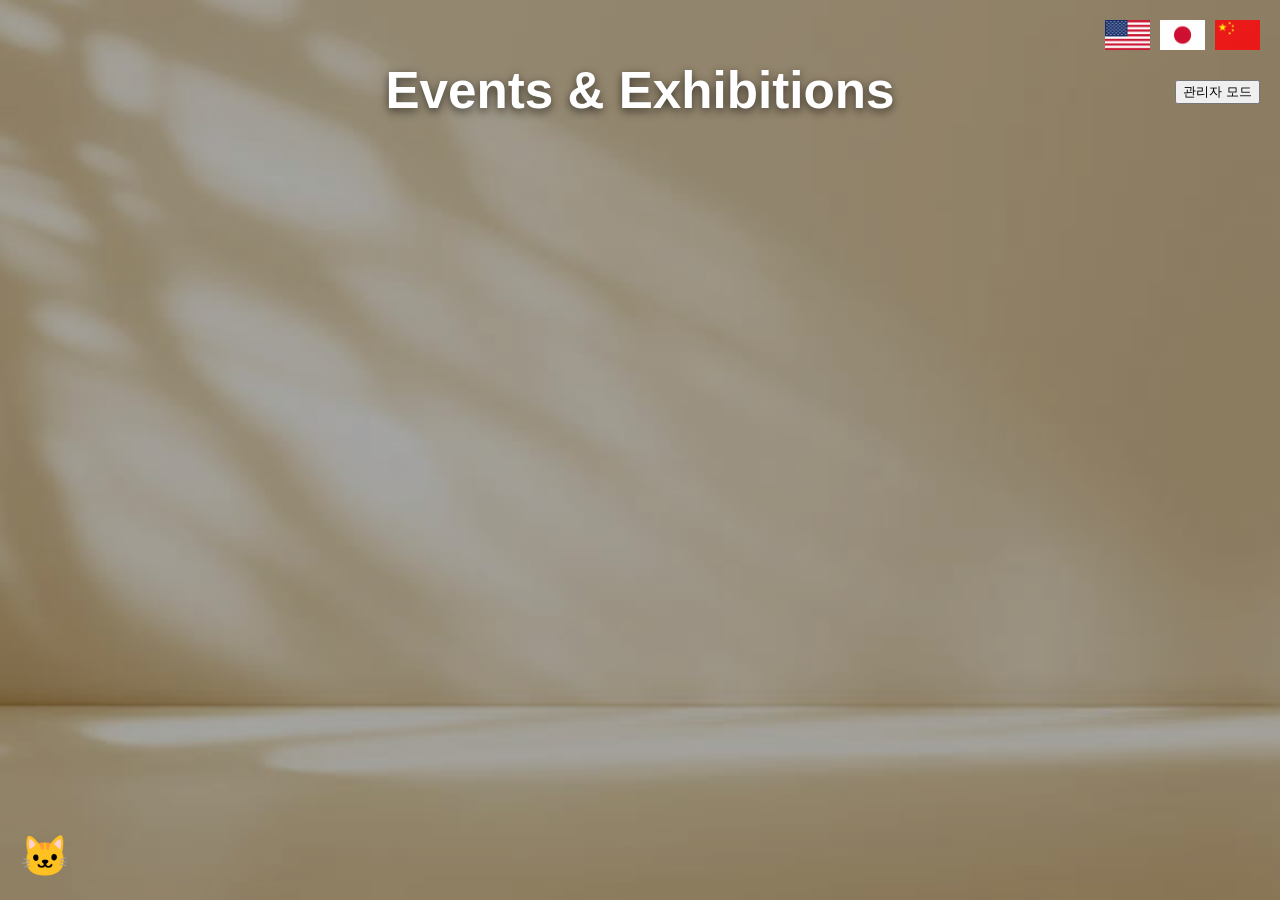
==== commit 374c4771: "Update index.html" ====
--- a/index.html
+++ b/index.html
@@ -1,50 +1,63 @@
 <!DOCTYPE html>
 <html lang="en">
+
 <head>
-<meta charset="UTF-8">
-<meta name="viewport" content="width=device-width, initial-scale=1.0">
+<meta charset="UTF-8" />
+<meta name="viewport" content="width=device-width, initial-scale=1" />
 <title>Events & Exhibitions</title>
-<link rel="stylesheet" href="style.css">
+
+<!-- CSS 연결 -->
+<link rel="stylesheet" href="style.css" />
+
+<!-- Firebase SDK (모듈 방식) -->
+<script type="module" src="script.js"></script>
 </head>
 
 <body>
 
+<!-- 언어 선택 -->
 <div class="lang-bar">
-<img src="us.png" class="flag" onclick="setLang('en')">
-<img src="jp.png" class="flag" onclick="setLang('jp')">
-<img src="cn.png" class="flag" onclick="setLang('cn')">
+  <img src="us.png" class="flag" onclick="setLang('en')" />
+  <img src="jp.png" class="flag" onclick="setLang('jp')" />
+  <img src="cn.png" class="flag" onclick="setLang('cn')" />
 </div>
 
+<!-- 제목 -->
 <h1 id="title">Events & Exhibitions</h1>
 
+<!-- 갤러리 -->
 <div id="gallery" class="gallery"></div>
+
+<!-- 팝업 컨테이너 -->
 <div id="popupContainer"></div>
+
+<!-- QR 컨테이너 -->
 <div id="qrContainer"></div>
 
-<!-- 고양이 QR -->
+<!-- 고양이 QR 팝업 -->
 <div id="catQR" class="qr-popup">
-<div class="qr-box">
-<div class="qr-close" onclick="closeQR('catQR')">✖</div>
-<h3>Feed the cats 🐱</h3>
-<img src="ritoqr.jpg">
-</div>
+  <div class="qr-box">
+    <div class="qr-close" onclick="closeQR('catQR')">✖</div>
+    <h3>Feed the cats 🐱</h3>
+    <img src="ritoqr.jpg" />
+  </div>
 </div>
 
+<!-- 고양이 버튼 -->
 <div class="cat-button" onclick="openQR('catQR')">🐱</div>
 
-<!-- 제작자 -->
+<!-- 제작자 팝업 -->
 <div id="creatorPopup" class="popup">
-<div class="popup-content creator-box">
-<button class="close-btn" onclick="closePopup('creatorPopup')">✖</button>
-<img src="creator.jpg">
-<h2>Secret Developer</h2>
-<p>Made by RITO 😎</p>
-</div>
+  <div class="popup-content creator-box">
+    <button class="close-btn" onclick="closePopup('creatorPopup')">✖</button>
+    <img src="creator.jpg" />
+    <h2>Secret Developer</h2>
+    <p>Made by RITO 😎</p>
+  </div>
 </div>
 
-<audio id="secretAudio" src="secret.mp3"></audio>
-<audio id="catAudio" src="catmeow.mp3"></audio>
+<!-- 관리자 로그인 버튼 -->
+<button id="adminToggleBtn" style="position:fixed; top:80px; right:20px; z-index:3000;">관리자 모드</button>
 
-<script src="script.js"></script>
 </body>
 </html>
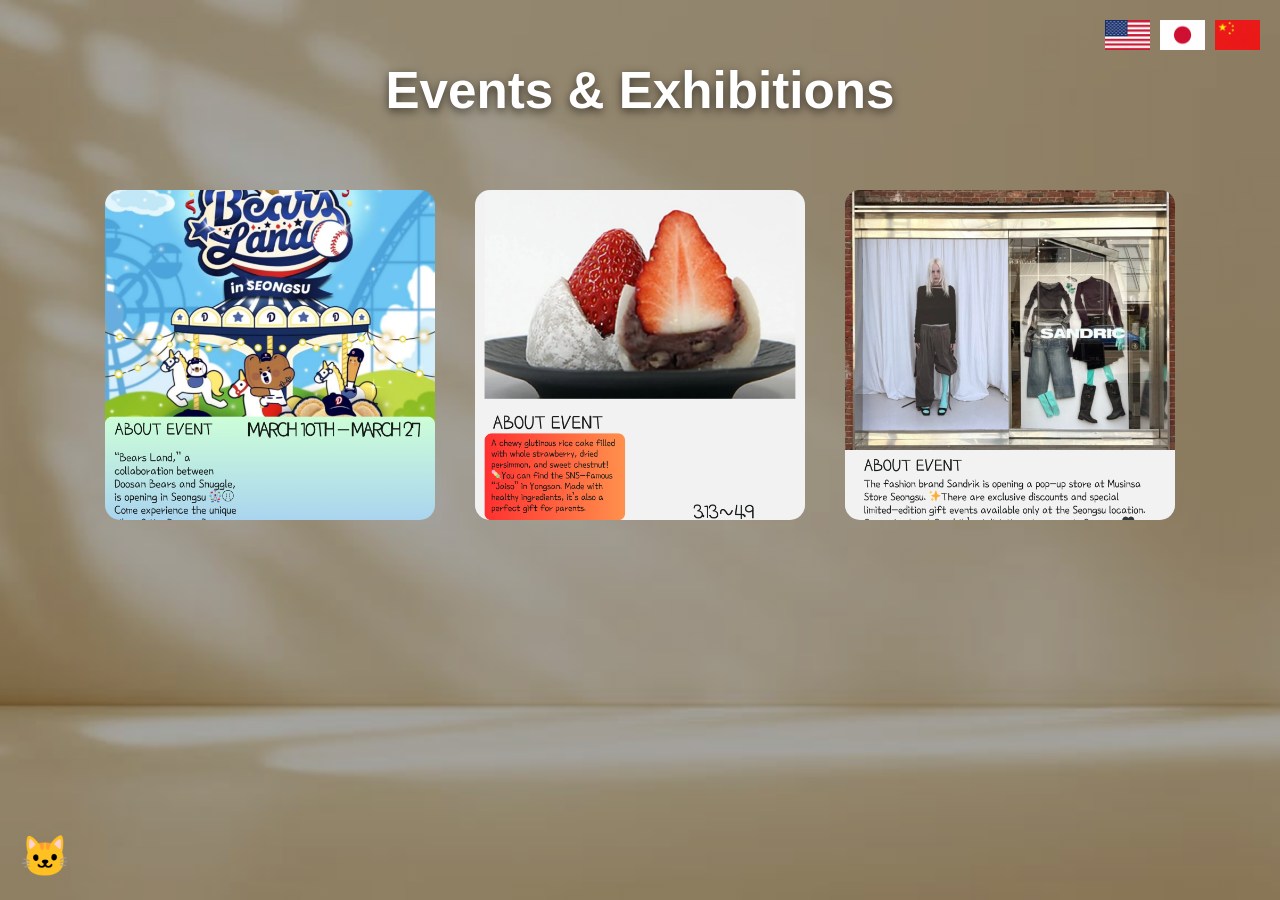
==== commit 0cd27ae7: "Update index.html" ====
--- a/index.html
+++ b/index.html
@@ -2,62 +2,120 @@
 <html lang="en">
 
 <head>
-<meta charset="UTF-8" />
-<meta name="viewport" content="width=device-width, initial-scale=1" />
+
+<meta charset="UTF-8">
+<meta name="viewport" content="width=device-width, initial-scale=1.0">
+
 <title>Events & Exhibitions</title>
 
-<!-- CSS 연결 -->
-<link rel="stylesheet" href="style.css" />
+<!-- === CSS 연결 === -->
+<link rel="stylesheet" href="style.css">
 
-<!-- Firebase SDK (모듈 방식) -->
-<script type="module" src="script.js"></script>
 </head>
+
 
 <body>
 
-<!-- 언어 선택 -->
+
+<!-- ================= LANGUAGE ================= -->
+
 <div class="lang-bar">
-  <img src="us.png" class="flag" onclick="setLang('en')" />
-  <img src="jp.png" class="flag" onclick="setLang('jp')" />
-  <img src="cn.png" class="flag" onclick="setLang('cn')" />
+
+<img src="us.png" class="flag" onclick="setLang('en')">
+
+<img src="jp.png" class="flag" onclick="setLang('jp')">
+
+<img src="cn.png" class="flag" onclick="setLang('cn')">
+
 </div>
 
-<!-- 제목 -->
+
+
+<!-- ================= TITLE ================= -->
+
 <h1 id="title">Events & Exhibitions</h1>
 
-<!-- 갤러리 -->
+
+
+<!-- ================= GALLERY ================= -->
+
 <div id="gallery" class="gallery"></div>
 
-<!-- 팝업 컨테이너 -->
+
+
+<!-- ================= POPUP CONTAINER ================= -->
+
 <div id="popupContainer"></div>
 
-<!-- QR 컨테이너 -->
+
+
+<!-- ================= QR CONTAINER ================= -->
+
 <div id="qrContainer"></div>
 
-<!-- 고양이 QR 팝업 -->
+
+
+<!-- ================= CAT QR ================= -->
+
 <div id="catQR" class="qr-popup">
-  <div class="qr-box">
-    <div class="qr-close" onclick="closeQR('catQR')">✖</div>
-    <h3>Feed the cats 🐱</h3>
-    <img src="ritoqr.jpg" />
-  </div>
+
+<div class="qr-box">
+
+<div class="qr-close" onclick="closeQR('catQR')">✖</div>
+
+<h3>Feed the cats 🐱</h3>
+
+<img src="ritoqr.jpg">
+
 </div>
 
-<!-- 고양이 버튼 -->
-<div class="cat-button" onclick="openQR('catQR')">🐱</div>
-
-<!-- 제작자 팝업 -->
-<div id="creatorPopup" class="popup">
-  <div class="popup-content creator-box">
-    <button class="close-btn" onclick="closePopup('creatorPopup')">✖</button>
-    <img src="creator.jpg" />
-    <h2>Secret Developer</h2>
-    <p>Made by RITO 😎</p>
-  </div>
 </div>
 
-<!-- 관리자 로그인 버튼 -->
-<button id="adminToggleBtn" style="position:fixed; top:80px; right:20px; z-index:3000;">관리자 모드</button>
+
+
+<!-- ================= CAT BUTTON ================= -->
+
+<div class="cat-button" onclick="openQR('catQR')">
+
+🐱
+
+</div>
+
+
+
+<!-- ================= CREATOR POPUP ================= -->
+
+<div id="creatorPopup" class="popup">
+
+<div class="popup-content creator-box">
+
+<button class="close-btn" onclick="closePopup('creatorPopup')">✖</button>
+
+<img src="creator.jpg">
+
+<h2>Secret Developer</h2>
+
+<p>Made by RITO 😎</p>
+
+</div>
+
+</div>
+
+
+
+<!-- ================= AUDIO ================= -->
+
+<!-- Easter egg sound -->
+<audio id="secretAudio" src="secret.mp3"></audio>
+
+<!-- === ADDED : 고양이 소리 === -->
+<audio id="catAudio" src="catmeow.mp3"></audio>
+
+
+
+<!-- ================= JS 연결 ================= -->
+
+<script src="script.js"></script>
 
 </body>
 </html>
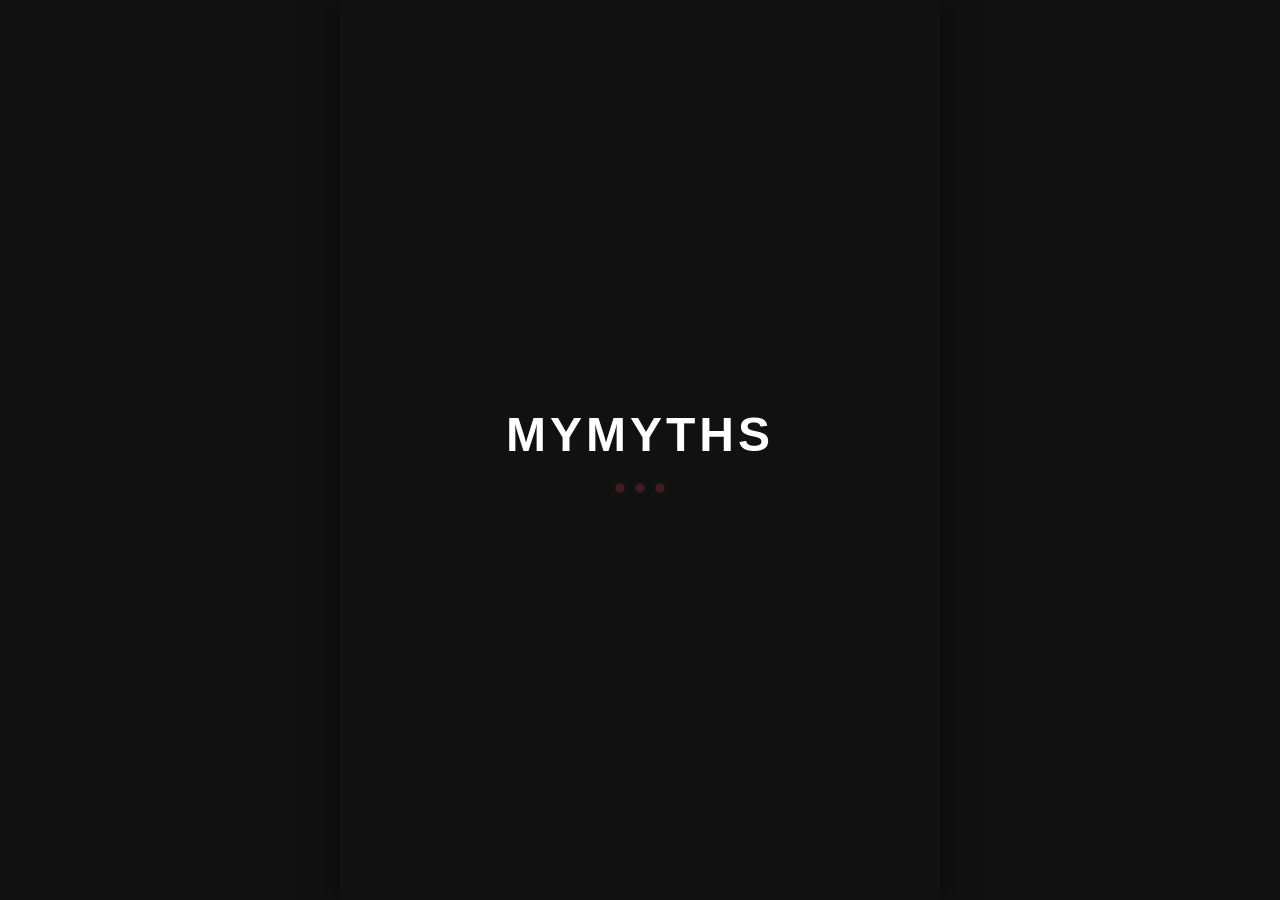
==== commit 0b4de7f4: "Add files via upload" ====
--- a/index.html
+++ b/index.html
@@ -1,121 +1,66 @@
 <!DOCTYPE html>
-<html lang="en">
-
+<html lang="ko">
 <head>
-
-<meta charset="UTF-8">
-<meta name="viewport" content="width=device-width, initial-scale=1.0">
-
-<title>Events & Exhibitions</title>
-
-<!-- === CSS 연결 === -->
-<link rel="stylesheet" href="style.css">
-
+    <meta charset="UTF-8">
+    <meta name="viewport" content="width=device-width, initial-scale=1.0">
+    <title>MYMYTHS</title>
+    <link rel="stylesheet" href="style.css">
 </head>
-
-
 <body>
 
+<div class="app-container">
 
-<!-- ================= LANGUAGE ================= -->
+    <div id="loading-screen" class="screen active">
+        <div class="logo-title">MYMYTHS</div>
+        <div class="dots">
+            <span class="dot"></span>
+            <span class="dot"></span>
+            <span class="dot"></span>
+        </div>
+    </div>
 
-<div class="lang-bar">
+    <div id="login-screen" class="screen">
+        <div class="login-box">
+            <h2>MYMYTHS</h2>
+            <div class="input-group">
+                <input type="text" placeholder="아이디 또는 이메일">
+            </div>
+            <div class="input-group">
+                <input type="password" placeholder="비밀번호">
+            </div>
+            <button class="login-btn" onclick="goToMain()">로그인</button>
 
-<img src="us.png" class="flag" onclick="setLang('en')">
+            <div class="social-login">
+                <p>간편 소셜 로그인</p>
+                <div class="social-buttons">
+                    <button class="social-btn btn-google" onclick="goToMain()">G</button>
+                    <button class="social-btn btn-facebook" onclick="goToMain()">F</button>
+                    <button class="social-btn btn-apple" onclick="goToMain()">A</button>
+                </div>
+            </div>
+        </div>
+    </div>
 
-<img src="jp.png" class="flag" onclick="setLang('jp')">
+    <div id="main-screen" class="screen">
+        <div class="header">MYMYTHS 소설 목록</div>
+        
+        <div class="novel-grid" id="novel-list-container"></div>
+    </div>
 
-<img src="cn.png" class="flag" onclick="setLang('cn')">
+    <div class="modal-overlay" id="novel-modal">
+        <div class="modal-content">
+            <button class="modal-close" onclick="closeModal()">&times;</button>
+            <div class="modal-cover">
+                <img id="modal-img" src="" alt="Cover">
+            </div>
+            <div class="modal-title" id="modal-title">소설 제목</div>
+            <div class="modal-author" id="modal-author">작가 이름</div>
+            <div class="modal-summary" id="modal-summary">줄거리 내용이 들어갑니다.</div>
+        </div>
+    </div>
 
 </div>
 
-
-
-<!-- ================= TITLE ================= -->
-
-<h1 id="title">Events & Exhibitions</h1>
-
-
-
-<!-- ================= GALLERY ================= -->
-
-<div id="gallery" class="gallery"></div>
-
-
-
-<!-- ================= POPUP CONTAINER ================= -->
-
-<div id="popupContainer"></div>
-
-
-
-<!-- ================= QR CONTAINER ================= -->
-
-<div id="qrContainer"></div>
-
-
-
-<!-- ================= CAT QR ================= -->
-
-<div id="catQR" class="qr-popup">
-
-<div class="qr-box">
-
-<div class="qr-close" onclick="closeQR('catQR')">✖</div>
-
-<h3>Feed the cats 🐱</h3>
-
-<img src="ritoqr.jpg">
-
-</div>
-
-</div>
-
-
-
-<!-- ================= CAT BUTTON ================= -->
-
-<div class="cat-button" onclick="openQR('catQR')">
-
-🐱
-
-</div>
-
-
-
-<!-- ================= CREATOR POPUP ================= -->
-
-<div id="creatorPopup" class="popup">
-
-<div class="popup-content creator-box">
-
-<button class="close-btn" onclick="closePopup('creatorPopup')">✖</button>
-
-<img src="creator.jpg">
-
-<h2>Secret Developer</h2>
-
-<p>Made by RITO 😎</p>
-
-</div>
-
-</div>
-
-
-
-<!-- ================= AUDIO ================= -->
-
-<!-- Easter egg sound -->
-<audio id="secretAudio" src="secret.mp3"></audio>
-
-<!-- === ADDED : 고양이 소리 === -->
-<audio id="catAudio" src="catmeow.mp3"></audio>
-
-
-
-<!-- ================= JS 연결 ================= -->
-
 <script src="script.js"></script>
-
 </body>
-</html>
+</html>
--- a/style.css
+++ b/style.css
@@ -1,285 +1,301 @@
-html, body{
-margin:0;
-padding:0;
-width:100%;
-min-height:100vh;
-font-family:Arial;
-
-background:linear-gradient(rgba(0,0,0,0.35),rgba(0,0,0,0.35)),url("background.jpg");
-background-size:cover;
-background-position:center;
-
-text-align:center;
-overflow-x:hidden;
-}
-
-
-/* ================= TITLE ================= */
-
-h1{
-color:white;
-font-size:4vw;
-margin-top:40px;
-
-text-shadow:0 3px 10px rgba(0,0,0,0.6);
-
-height:100px;
-
-display:flex;
-align-items:center;
-justify-content:center;
-
-/* === ADDED === */
-cursor:pointer;
-}
-
-
-/* ================= LANGUAGE ================= */
-
-.lang-bar{
-position:fixed;
-top:20px;
-right:20px;
-display:flex;
-gap:10px;
-z-index:2000;
-}
-
-.flag{
-width:45px;
-cursor:pointer;
-}
-
-
-/* ================= GALLERY ================= */
-
-.gallery{
-display:flex;
-justify-content:center;
-flex-wrap:wrap;
-
-gap:40px;
-
-margin-top:50px;
-
-max-width:1400px;
-margin-left:auto;
-margin-right:auto;
-}
-
-.thumbnail{
-width:330px;
-height:330px;
-
-object-fit:cover;
-
-border-radius:15px;
-
-cursor:pointer;
-
-transition:0.3s;
-}
-
-.thumbnail:hover{
-transform:scale(1.05);
-}
-
-
-/* ================= POPUP ================= */
-
-.popup,.qr-popup{
-
-display:none;
-
-position:fixed;
-
-top:0;
-left:0;
-
-width:100%;
-height:100%;
-
-background:rgba(0,0,0,0.8);
-
-justify-content:center;
-align-items:center;
-
-z-index:1000;
-
-opacity:0;
-transition:opacity 0.35s ease;
-}
-
-.popup.show,.qr-popup.show{
-opacity:1;
-}
-
-.popup-content{
-
-background:white;
-
-width:90%;
-max-width:1000px;
-
-padding:30px;
-
-border-radius:15px;
-
-display:flex;
-gap:30px;
-
-position:relative;
-
-transform:scale(0.85);
-transition:transform 0.35s ease;
-}
-
-.popup.show .popup-content{
-transform:scale(1);
-}
-
-.popup-content img{
-width:40%;
-border-radius:10px;
-}
-
-
-/* ================= CLOSE ================= */
-
-.close-btn{
-
-position:absolute;
-
-top:15px;
-right:20px;
-
-font-size:30px;
-
-border:none;
-background:none;
-
-cursor:pointer;
-}
-
-
-/* ================= INFO ================= */
-
-.info{
-flex:1;
-text-align:left;
-line-height:1.7;
-}
-
-
-/* ================= BUTTONS ================= */
-
-.action-buttons{
-margin-top:20px;
-display:flex;
-gap:15px;
-}
-
-.action-buttons button{
-
-padding:12px 20px;
-
-border:none;
-
-border-radius:10px;
-
-background:#222;
-color:white;
-
-cursor:pointer;
-}
-
-
-/* ================= LANGUAGE TEXT ================= */
-
-.lang{
-display:none;
-}
-
-
-/* ================= QR ================= */
-
-.qr-box{
-background:white;
-padding:30px;
-border-radius:15px;
-position:relative;
-text-align:center;
-}
-
-.qr-box img{
-width:300px;
-}
-
-.qr-close{
-position:absolute;
-top:10px;
-right:15px;
-font-size:25px;
-cursor:pointer;
-}
-
-
-/* ================= CAT BUTTON ================= */
-
-.cat-button{
-
-position:fixed;
-
-bottom:20px;
-left:20px;
-
-font-size:40px;
-
-cursor:pointer;
-
-z-index:1500;
-
-transition:transform 0.2s;
-}
-
-.cat-button:hover{
-transform:scale(1.2);
-}
-
-
-/* ================= CREATOR POPUP ================= */
-
-.creator-box {
+/* 기본 스타일 초기화 */
+body {
+    margin: 0;
+    font-family: 'Arial', sans-serif;
+    background: #111;
+    color: #fff;
+    display: flex;
+    justify-content: center;
+    align-items: center;
+    height: 100vh;
+    overflow: hidden;
+}
+
+/* 앱 컨테이너 (기존 키오스크 비율을 고려한 세로형 뷰포트) */
+.app-container {
+    width: 100%;
+    max-width: 600px;
+    height: 100vh;
+    background: #1a1a1a;
+    position: relative;
+    overflow-y: auto;
+    box-shadow: 0 0 30px rgba(0,0,0,0.5);
+}
+
+/* 화면 공통 스타일 */
+.screen {
+    display: none;
+    height: 100%;
+    box-sizing: border-box;
+    padding: 40px 20px;
+}
+
+.screen.active {
+    display: flex;
     flex-direction: column;
-    align-items: center;
+}
+
+/* ==========================================================================
+   1. 로딩 화면 스타일
+   ========================================================================== */
+#loading-screen {
+    justify-content: center;
+    align-items: center;
+    background: #111;
+}
+
+.logo-title {
+    font-size: 48px;
+    font-weight: bold;
+    letter-spacing: 4px;
+    margin-bottom: 20px;
+    color: #fff;
+}
+
+.dots {
+    display: flex;
+    gap: 8px;
+}
+
+.dot {
+    width: 12px;
+    height: 12px;
+    background: #ff3e6c;
+    border-radius: 50%;
+    animation: blink 1.4s infinite both;
+}
+
+.dot:nth-child(2) { animation-delay: 0.2s; }
+.dot:nth-child(3) { animation-delay: 0.4s; }
+
+@keyframes blink {
+    0%, 80%, 100% { opacity: 0.2; transform: scale(0.8); }
+    40% { opacity: 1; transform: scale(1.2); }
+}
+
+/* ==========================================================================
+   2. 로그인 화면 스타일
+   ========================================================================== */
+#login-screen {
+    justify-content: center;
+    align-items: center;
+}
+
+.login-box {
+    width: 100%;
+    max-width: 360px;
     text-align: center;
-    max-width: 300px;      
-    padding: 15px;       
-}
-
-.creator-box img {
-    width: 100px;          
-    height: auto;
+}
+
+.login-box h2 {
+    font-size: 32px;
+    margin-bottom: 40px;
+    color: #ff3e6c;
+}
+
+.input-group {
+    margin-bottom: 20px;
+}
+
+.input-group input {
+    width: 100%;
+    padding: 16px;
+    border: 1px solid #333;
+    border-radius: 10px;
+    background: #222;
+    color: white;
+    font-size: 16px;
+    box-sizing: border-box;
+}
+
+.login-btn {
+    width: 100%;
+    padding: 16px;
+    background: #ff3e6c;
+    border: none;
+    border-radius: 10px;
+    color: white;
+    font-size: 18px;
+    font-weight: bold;
+    cursor: pointer;
+    margin-top: 10px;
+}
+
+/* 소셜 로그인 디자인 */
+.social-login {
+    margin-top: 50px;
+}
+
+.social-login p {
+    color: #666;
+    font-size: 14px;
+    margin-bottom: 20px;
+}
+
+.social-buttons {
+    display: flex;
+    justify-content: center;
+    gap: 20px;
+}
+
+.social-btn {
+    width: 55px;
+    height: 55px;
+    border-radius: 50%;
+    border: none;
+    cursor: pointer;
+    display: flex;
+    justify-content: center;
+    align-items: center;
+    font-weight: bold;
+    font-size: 16px;
+}
+
+.btn-google { background: #fff; color: #000; }
+.btn-facebook { background: #1877f2; color: #fff; }
+.btn-apple { background: #000; color: #fff; border: 1px solid #333; }
+
+/* ==========================================================================
+   3. 메인 소설 목록 화면 스타일
+   ========================================================================== */
+#main-screen {
+    overflow-y: auto;
+}
+
+.header {
+    font-size: 24px;
+    font-weight: bold;
+    padding-bottom: 20px;
+    border-bottom: 1px solid #333;
+    margin-bottom: 30px;
+    color: #ff3e6c;
+}
+
+.novel-grid {
+    display: grid;
+    grid-template-columns: 1fr 1fr;
+    gap: 25px;
+}
+
+.novel-card {
+    background: #222;
     border-radius: 12px;
-    margin-bottom: 10px;
-}
-
-/* === ADDED : 모바일 반응형 === */
-
-@media (max-width:900px){
-
-.thumbnail{
-width:250px;
-height:250px;
-}
-
-.popup-content{
-flex-direction:column;
-align-items:center;
-}
-
-.popup-content img{
-width:80%;
-}
-
-}
+    overflow: hidden;
+    cursor: pointer;
+    transition: transform 0.2s;
+    box-shadow: 0 5px 15px rgba(0,0,0,0.3);
+}
+
+.novel-card:hover {
+    transform: translateY(-5px);
+}
+
+.novel-cover {
+    width: 100%;
+    height: 220px;
+    background: #333;
+}
+
+.novel-cover img {
+    width: 100%;
+    height: 100%;
+    object-fit: cover;
+}
+
+.novel-info {
+    padding: 15px;
+}
+
+.novel-title {
+    font-size: 16px;
+    font-weight: bold;
+    margin-bottom: 5px;
+    white-space: nowrap;
+    overflow: hidden;
+    text-overflow: ellipsis;
+}
+
+.novel-author {
+    font-size: 13px;
+    color: #aaa;
+}
+
+/* ==========================================================================
+   4. 줄거리 모달 팝업 스타일
+   ========================================================================== */
+.modal-overlay {
+    display: none;
+    position: absolute;
+    top: 0; left: 0; width: 100%; height: 100%;
+    background: rgba(0,0,0,0.8);
+    justify-content: center;
+    align-items: center;
+    z-index: 10;
+    padding: 20px;
+    box-sizing: border-box;
+}
+
+.modal-overlay.active {
+    display: flex;
+}
+
+.modal-content {
+    background: #222;
+    width: 100%;
+    max-width: 450px;
+    border-radius: 20px;
+    padding: 30px;
+    position: relative;
+    box-shadow: 0 10px 25px rgba(0,0,0,0.5);
+    text-align: center;
+}
+
+.modal-close {
+    position: absolute;
+    top: 20px;
+    right: 20px;
+    background: none;
+    border: none;
+    color: #fff;
+    font-size: 28px;
+    cursor: pointer;
+}
+
+.modal-cover {
+    width: 150px;
+    height: 210px;
+    margin: 0 auto 20px;
+    border-radius: 10px;
+    overflow: hidden;
+    box-shadow: 0 5px 15px rgba(0,0,0,0.4);
+}
+
+.modal-cover img {
+    width: 100%;
+    height: 100%;
+    object-fit: cover;
+}
+
+.modal-title {
+    font-size: 22px;
+    font-weight: bold;
+    margin-bottom: 5px;
+}
+
+.modal-author {
+    font-size: 14px;
+    color: #aaa;
+    margin-bottom: 20px;
+}
+
+.modal-summary {
+    font-size: 15px;
+    color: #ddd;
+    line-height: 1.6;
+    text-align: left;
+    max-height: 200px;
+    overflow-y: auto;
+    background: #1a1a1a;
+    padding: 15px;
+    border-radius: 10px;
+}
